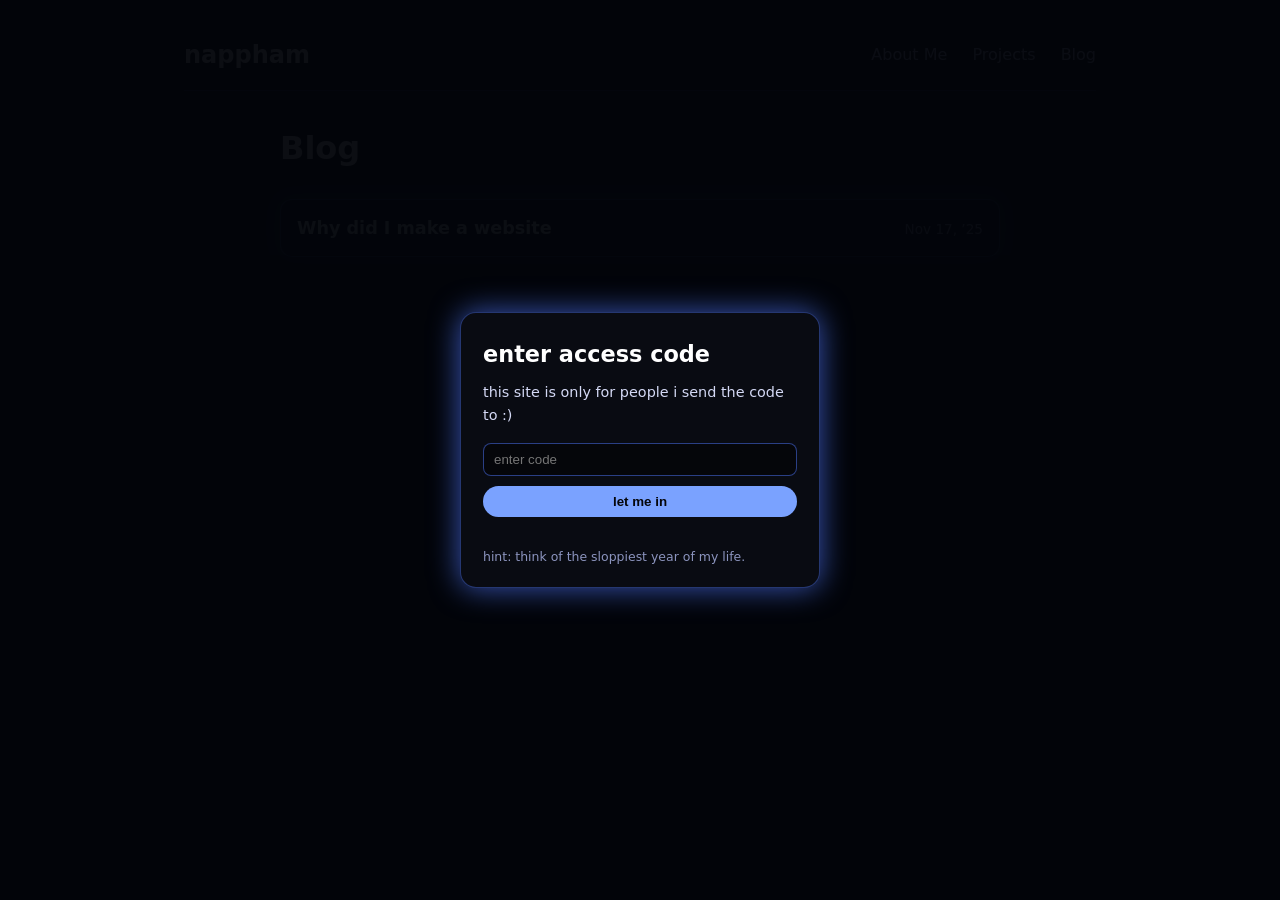
==== blog.html @ c8af6e07 "test" ====
<!DOCTYPE html>
<html lang="en">
<head>
  <meta charset="UTF-8" />
  <title>Blog – nappham</title>
  <meta name="viewport" content="width=device-width, initial-scale=1.0" />
  <link rel="stylesheet" href="styles.css" />
</head>
<body>

  <div class="container">
    <nav>
      <div class="logo">nappham</div>
      <div class="links">
        <a href="index.html">About Me</a>
        <a href="projects.html">Projects</a>
        <a href="blog.html">Blog</a>
      </div>
    </nav>

    <main class="blog">
      <h1>Blog</h1>

      <!-- Single blog post as a collapsible tab -->
      <details class="blog-entry">
        <summary>
          <div class="blog-entry-header">
            <span class="blog-entry-title">Why did I make a website</span>
            <span class="blog-entry-date">Nov 17, ’25</span>
          </div>
        </summary>

        <div class="blog-entry-body">
          <p>
            Good question! Although I want to put actual effort, this is essentially just website slop
            that I paid 10 dollars for. I guess my biggest reason is to have a portfolio outside of
            linkedin where I can customize the experience better and mostly have bragging rights.
            To be honest, I don't have a clear vision for this website mostly because building out
            this website will take a lot of work and I'm already really busy with grad apps,
            club/research work as well as just life in general. Hopefully I can make it so that this
            website has a 1/1000 chance every second to randomly jumpscare the viewer. Expect random
            overhauls to this website at random nights as I play around with different features and
            hopefully create something comprehensible.
          </p>

          <p>stuff I need to do for this website:</p>

          <ol>
            <li>center this fucking page properly (only about me is properly sized)</li>
            <li>port this to mobile (again only about me works so far)</li>
            <li>upload my resume and all my projects</li>
            <li>create live github commit timeline/display in about me linked to this website's repo</li>
            <li>uffdasfasfafdflk;lkjfdsalkjlkjfdsal;kjfdsafjlkaf</li>
            <li>actually push this website (eta 2026 feb?)</li>
          </ol>
        </div>
      </details>

      <!-- you can add more <details class="blog-entry"> blocks here for future posts -->
    </main>
  </div>

  <!-- ========== LOCK OVERLAY ========== -->
  <div class="lock-overlay" id="lock-overlay">
    <div class="lock-card">
      <h1>enter access code</h1>
      <p>this site is only for people i send the code to :)</p>

      <input
        type="password"
        id="lock-code"
        class="lock-input"
        placeholder="enter code"
        autocomplete="off"
      />
      <button class="lock-button" id="lock-submit">let me in</button>
      <div class="lock-error" id="lock-error"></div>

      <div class="lock-hint">
        hint: think of the sloppiest year of my life.
      </div>
    </div>
  </div>

  <script>
    const SECRET_CODE = "slop2025";               // same code as index/projects
    const ACCESS_KEY = "nappham-session-access";  // same session key

    const overlay = document.getElementById("lock-overlay");
    const lockInput = document.getElementById("lock-code");
    const lockButton = document.getElementById("lock-submit");
    const lockError = document.getElementById("lock-error");

    function unlock() {
      overlay.style.display = "none";
      sessionStorage.setItem(ACCESS_KEY, "granted");
    }

    function tryUnlock() {
      const value = lockInput.value.trim();
      if (!value) {
        lockError.textContent = "please enter the code.";
        return;
      }
      if (value === SECRET_CODE) {
        unlock();
      } else {
        lockError.textContent = "wrong code.";
        lockInput.value = "";
        lockInput.focus();
      }
    }

    if (sessionStorage.getItem(ACCESS_KEY) === "granted") {
      overlay.style.display = "none";
    } else {
      lockButton.addEventListener("click", tryUnlock);
      lockInput.addEventListener("keydown", (e) => {
        if (e.key === "Enter") {
          tryUnlock();
        }
      });
    }
  </script>
</body>
</html>
---- styles.css ----
/* ========== Reset ========== */
* {
  margin: 0;
  padding: 0;
  box-sizing: border-box;
}

/* make sure HTML hidden actually hides things */
[hidden] {
  display: none !important;
}

/* ========== Global ========== */
body {
  font-family: system-ui, -apple-system, BlinkMacSystemFont, "Segoe UI", sans-serif;
  line-height: 1.6;
  background: #05060a;   /* deep black with a hint of blue */
  color: #f0f4ff;
  padding: 20px 0;       /* vertical breathing room */
}

/* shared centered layout for all pages */
.container {
  max-width: 960px;
  margin: 0 auto;        /* centers horizontally */
  padding: 0 24px;       /* side padding */
}

/* ========== Navbar ========== */
nav {
  display: flex;
  justify-content: space-between;
  align-items: center;
  padding: 16px 0;
  margin-bottom: 30px;
  border-bottom: 1px solid rgba(80, 120, 255, 0.25);
}

nav .logo {
  font-size: 24px;
  font-weight: 700;
  color: #ffffff;
}

nav .links a {
  margin-left: 20px;
  text-decoration: none;
  color: #cfd8ff;
  font-weight: 500;
  transition: color 0.2s ease, opacity 0.2s ease;
}

nav .links a:hover {
  color: #7aa2ff;
  opacity: 0.9;
}

/* ========== Language Toggle (EN / FR) ========== */
.lang-switch {
  display: flex;
  justify-content: flex-end;
  gap: 8px;
  margin-top: 12px;
  margin-bottom: 4px;
}

.lang-btn {
  border-radius: 999px;
  border: 1px solid rgba(80, 120, 255, 0.4);
  background: #05060a;
  color: #cfd8ff;
  padding: 4px 10px;
  font-size: 0.85rem;
  cursor: pointer;
  transition: background 0.15s ease, color 0.15s ease, box-shadow 0.15s ease;
}

.lang-btn.active {
  background: #7aa2ff;
  color: #05060a;
  box-shadow: 0 0 12px rgba(80, 120, 255, 0.6);
}

.lang-btn:hover:not(.active) {
  background: #111422;
}

/* ========== Typography ========== */
h1, h2 {
  color: #ffffff;
  margin-bottom: 12px;
}

p {
  color: #d4d9f5;
  margin-bottom: 16px;
}

/* ========== About Section ========== */
.about {
  display: flex;
  align-items: flex-start;
  justify-content: space-between;
  gap: 40px;
  margin-top: 32px;
}

.about-text {
  flex: 1;
  max-width: 560px;      /* same column width as projects text */
}

.about-photo {
  flex: 0 0 280px;       /* fixed column for your photo */
}

.about-photo img {
  width: 100%;
  height: auto;
  border-radius: 20px;
  object-fit: cover;
  box-shadow: 0 0 32px rgba(80, 120, 255, 0.5);
}

/* ========== Projects Page ========== */
.projects {
  margin-top: 32px;
}

/* each project row: text on left, logo on right */
.project-item {
  display: flex;
  align-items: flex-start;
  justify-content: space-between;
  gap: 40px;
  margin-bottom: 40px;
}

.project-text {
  flex: 1;
  max-width: 560px;
}

/* right-side logo/image */
.project-logo {
  flex: 0 0 180px;
}

.project-logo img {
  width: 100%;
  height: auto;
  object-fit: contain;
  border-radius: 16px;
  background: #090b12;
  padding: 10px;
  box-shadow: 0 0 26px rgba(80, 120, 255, 0.45);
}

/* ========== Blog Page (collapsible tabs) ========== */
.blog {
  margin-top: 32px;
  max-width: 720px;      /* narrower text block */
  margin-left: auto;
  margin-right: auto;
}

/* single blog entry as an accordion */
.blog-entry {
  margin-top: 24px;
  background: #090b12;
  border-radius: 12px;
  border: 1px solid rgba(80, 120, 255, 0.35);
  box-shadow: 0 0 18px rgba(80, 120, 255, 0.25);
  overflow: hidden;
}

/* hide default marker */
.blog-entry summary {
  list-style: none;
}

.blog-entry summary::-webkit-details-marker {
  display: none;
}

/* clickable header */
.blog-entry-header {
  display: flex;
  justify-content: space-between;
  align-items: baseline;
  gap: 12px;
  padding: 14px 16px;
  cursor: pointer;
  user-select: none;
}

.blog-entry-title {
  font-size: 1.1rem;
  font-weight: 600;
  color: #f0f4ff;
}

.blog-entry-date {
  font-size: 0.85rem;
  color: #9aa3d1;
}

/* body of blog post */
.blog-entry-body {
  padding: 0 16px 16px;
  border-top: 1px solid rgba(80, 120, 255, 0.35);
  margin-top: 4px;
}

.blog-entry-body p {
  margin-bottom: 14px;
}

.blog-entry-body ol {
  margin-left: 24px;
  margin-top: 8px;
}

.blog-entry-body li {
  margin-bottom: 8px;
}

/* hover / open states */
.blog-entry:not([open]) .blog-entry-header:hover {
  background: #111422;
}

.blog-entry[open] .blog-entry-header {
  background: #111422;
}

/* ========== Lock Overlay (per-page code screen) ========== */
.lock-overlay {
  position: fixed;
  inset: 0;
  background: rgba(3, 5, 10, 0.96);
  display: flex;
  align-items: center;
  justify-content: center;
  z-index: 9999;
}

.lock-card {
  background: #090b12;
  border-radius: 16px;
  border: 1px solid rgba(80, 120, 255, 0.4);
  box-shadow: 0 0 30px rgba(80, 120, 255, 0.7);
  padding: 24px 22px 20px;
  max-width: 360px;
  width: 100%;
}

.lock-card h1 {
  font-size: 1.4rem;
  margin-bottom: 8px;
}

.lock-card p {
  font-size: 0.9rem;
  margin-bottom: 16px;
}

.lock-input {
  width: 100%;
  padding: 8px 10px;
  border-radius: 8px;
  border: 1px solid rgba(80, 120, 255, 0.5);
  background: #05060a;
  color: #f0f4ff;
  outline: none;
  margin-bottom: 10px;
}

.lock-input:focus {
  box-shadow: 0 0 12px rgba(80, 120, 255, 0.7);
}

.lock-button {
  width: 100%;
  border-radius: 999px;
  border: none;
  padding: 8px 0;
  background: #7aa2ff;
  color: #05060a;
  font-weight: 600;
  cursor: pointer;
  margin-bottom: 8px;
  transition: background 0.15s ease, box-shadow 0.15s ease;
}

.lock-button:hover {
  background: #9bb6ff;
  box-shadow: 0 0 16px rgba(80, 120, 255, 0.7);
}

.lock-error {
  font-size: 0.85rem;
  color: #ff6b81;
  min-height: 1.2em;
}

.lock-hint {
  margin-top: 6px;
  font-size: 0.78rem;
  color: #9aa3d1;
  opacity: 0.9;
}

/* ========== Responsive (mobile) ========== */
@media (max-width: 700px) {
  .about,
  .project-item {
    flex-direction: column-reverse;
    align-items: center;
  }

  .about-text,
  .project-text {
    max-width: 100%;
  }

  .about-photo,
  .project-logo {
    margin-bottom: 12px;
  }

  .about-photo {
    flex: 0 0 auto;
  }

  .project-logo {
    flex: 0 0 auto;
  }

  .about-photo img {
    width: 230px;
  }

  .project-logo img {
    width: 140px;
  }

  .blog {
    max-width: 100%;
  }

  .blog-entry-header {
    flex-direction: column;
    align-items: flex-start;
  }
}
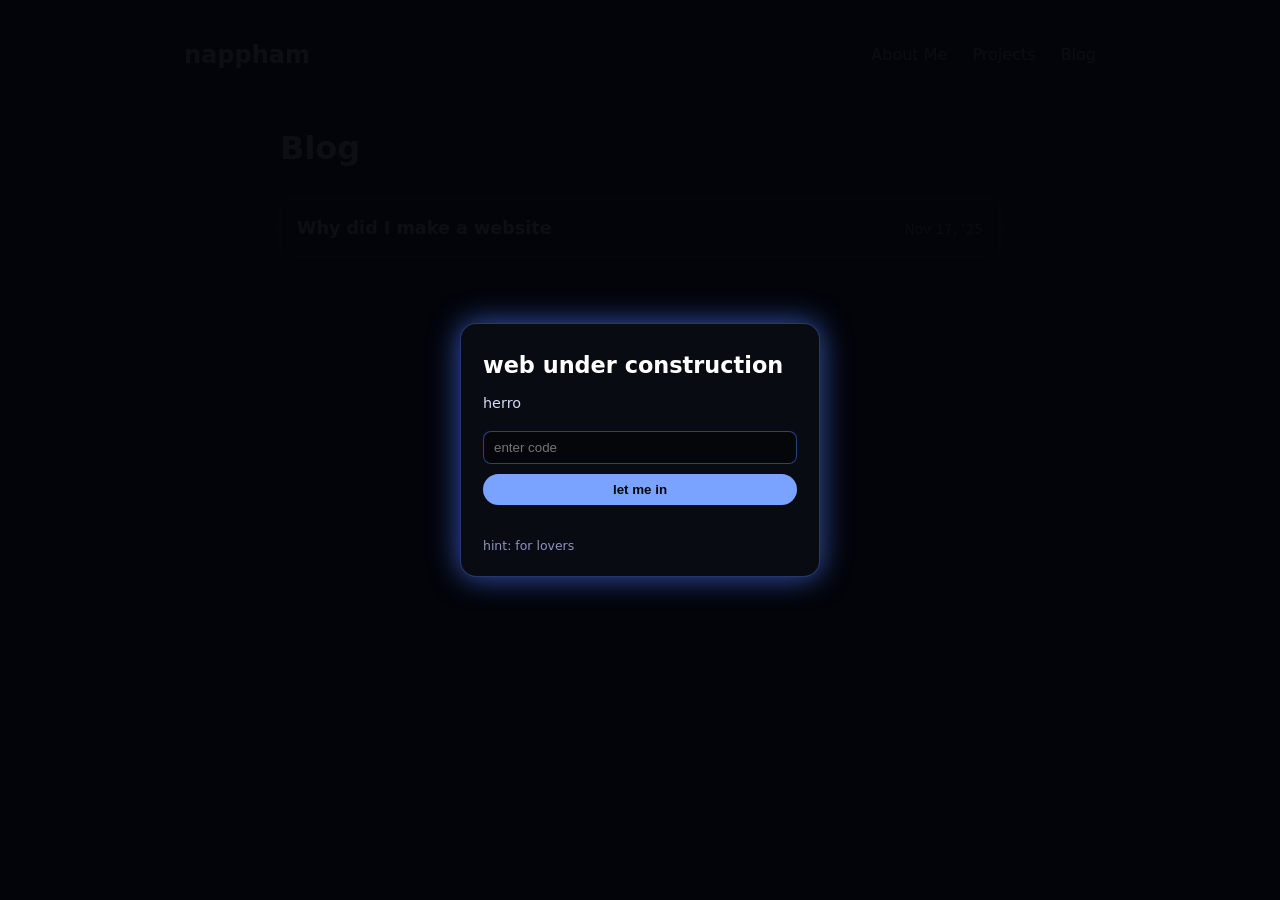
==== commit 658dc4c4: "last time i promise" ====
--- a/blog.html
+++ b/blog.html
@@ -63,8 +63,8 @@
   <!-- ========== LOCK OVERLAY ========== -->
   <div class="lock-overlay" id="lock-overlay">
     <div class="lock-card">
-      <h1>enter access code</h1>
-      <p>this site is only for people i send the code to :)</p>
+      <h1>web under construction</h1>
+      <p>herro</p>
 
       <input
         type="password"
@@ -77,13 +77,13 @@
       <div class="lock-error" id="lock-error"></div>
 
       <div class="lock-hint">
-        hint: think of the sloppiest year of my life.
+        hint: for lovers
       </div>
     </div>
   </div>
 
   <script>
-    const SECRET_CODE = "slop2025";               // same code as index/projects
+    const SECRET_CODE = "lamp";               // same code as index/projects
     const ACCESS_KEY = "nappham-session-access";  // same session key
 
     const overlay = document.getElementById("lock-overlay");
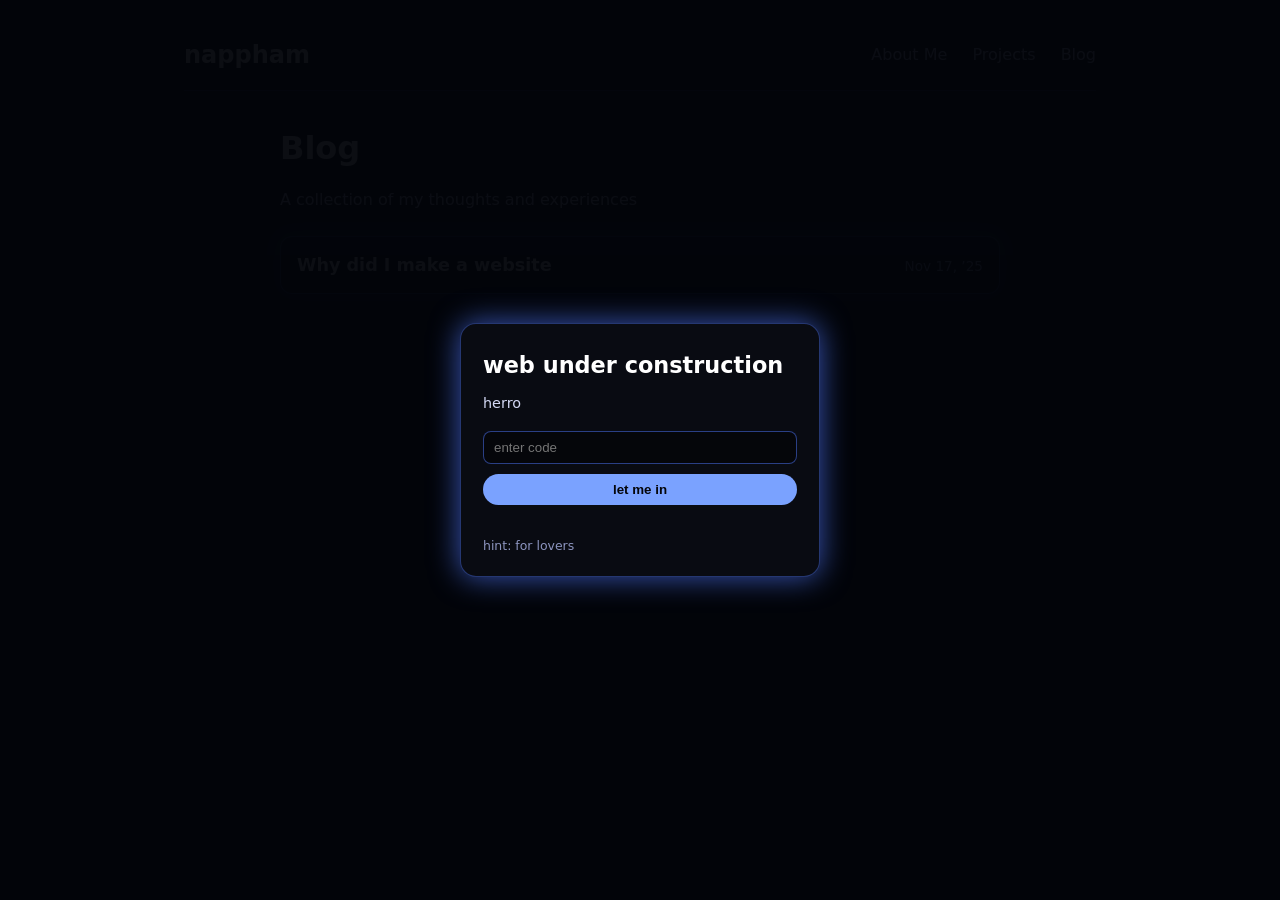
==== commit b627d8be: "lol" ====
--- a/blog.html
+++ b/blog.html
@@ -20,6 +20,8 @@
 
     <main class="blog">
       <h1>Blog</h1>
+
+      <p>A collection of my thoughts and experiences</p>
 
       <!-- Single blog post as a collapsible tab -->
       <details class="blog-entry">
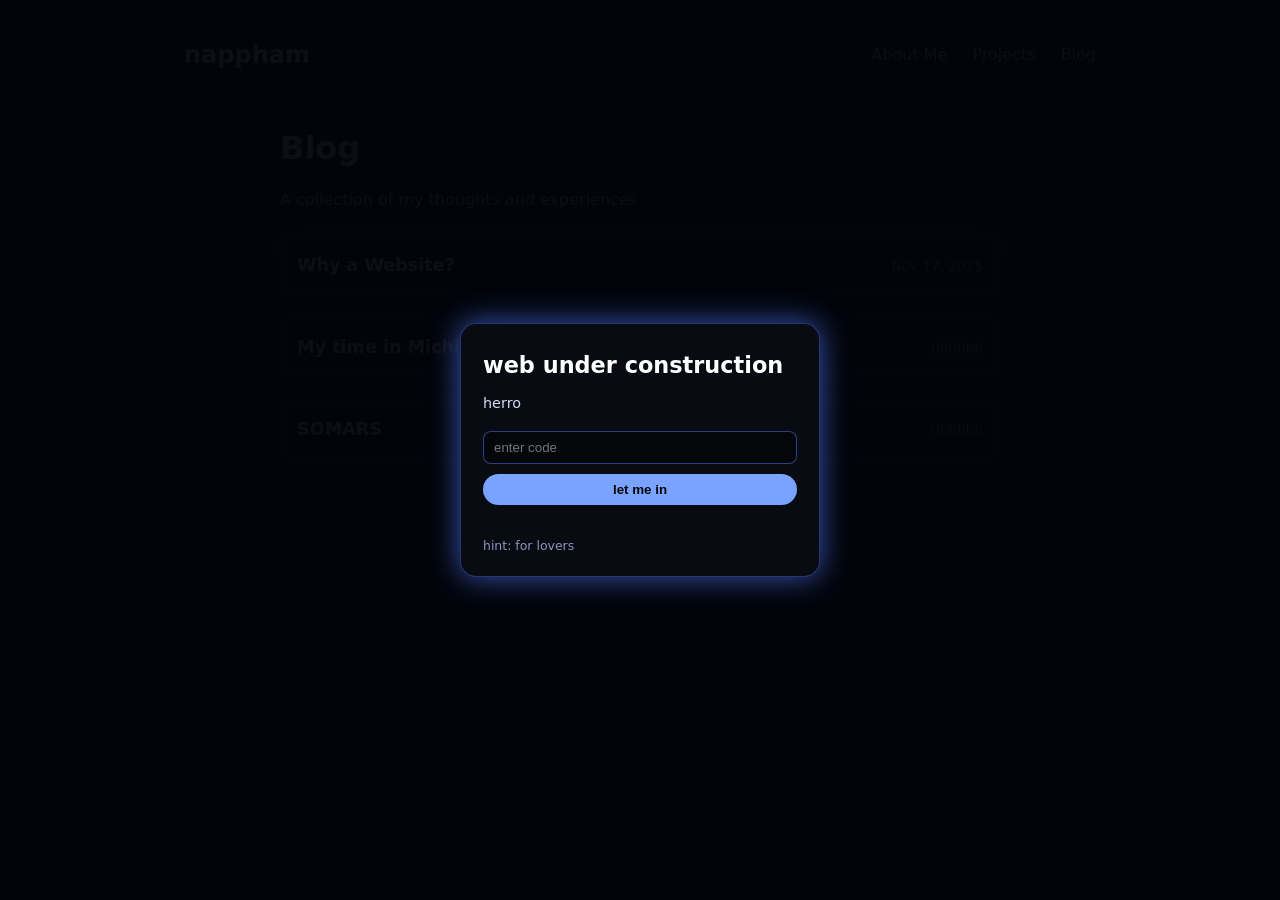
==== commit 80f5ff28: "lol" ====
--- a/blog.html
+++ b/blog.html
@@ -27,8 +27,8 @@
       <details class="blog-entry">
         <summary>
           <div class="blog-entry-header">
-            <span class="blog-entry-title">Why did I make a website</span>
-            <span class="blog-entry-date">Nov 17, ’25</span>
+            <span class="blog-entry-title">Why a Website?</span>
+            <span class="blog-entry-date">Nov 17, 2025</span>
           </div>
         </summary>
 
@@ -55,6 +55,38 @@
             <li>uffdasfasfafdflk;lkjfdsalkjlkjfdsal;kjfdsafjlkaf</li>
             <li>actually push this website (eta 2026 feb?)</li>
           </ol>
+        </div>
+      </details>
+
+      <details class="blog-entry">
+        <summary>
+          <div class="blog-entry-header">
+            <span class="blog-entry-title">My time in Michigan</span>
+            <span class="blog-entry-date">uhhhhh</span>
+          </div>
+        </summary>
+
+        <div class="blog-entry-body">
+          <p>
+            filler
+          </p>
+
+        </div>
+      </details>
+
+            <details class="blog-entry">
+        <summary>
+          <div class="blog-entry-header">
+            <span class="blog-entry-title">SOMARS</span>
+            <span class="blog-entry-date">uhhhhh</span>
+          </div>
+        </summary>
+
+        <div class="blog-entry-body">
+          <p>
+            filler
+          </p>
+
         </div>
       </details>
 
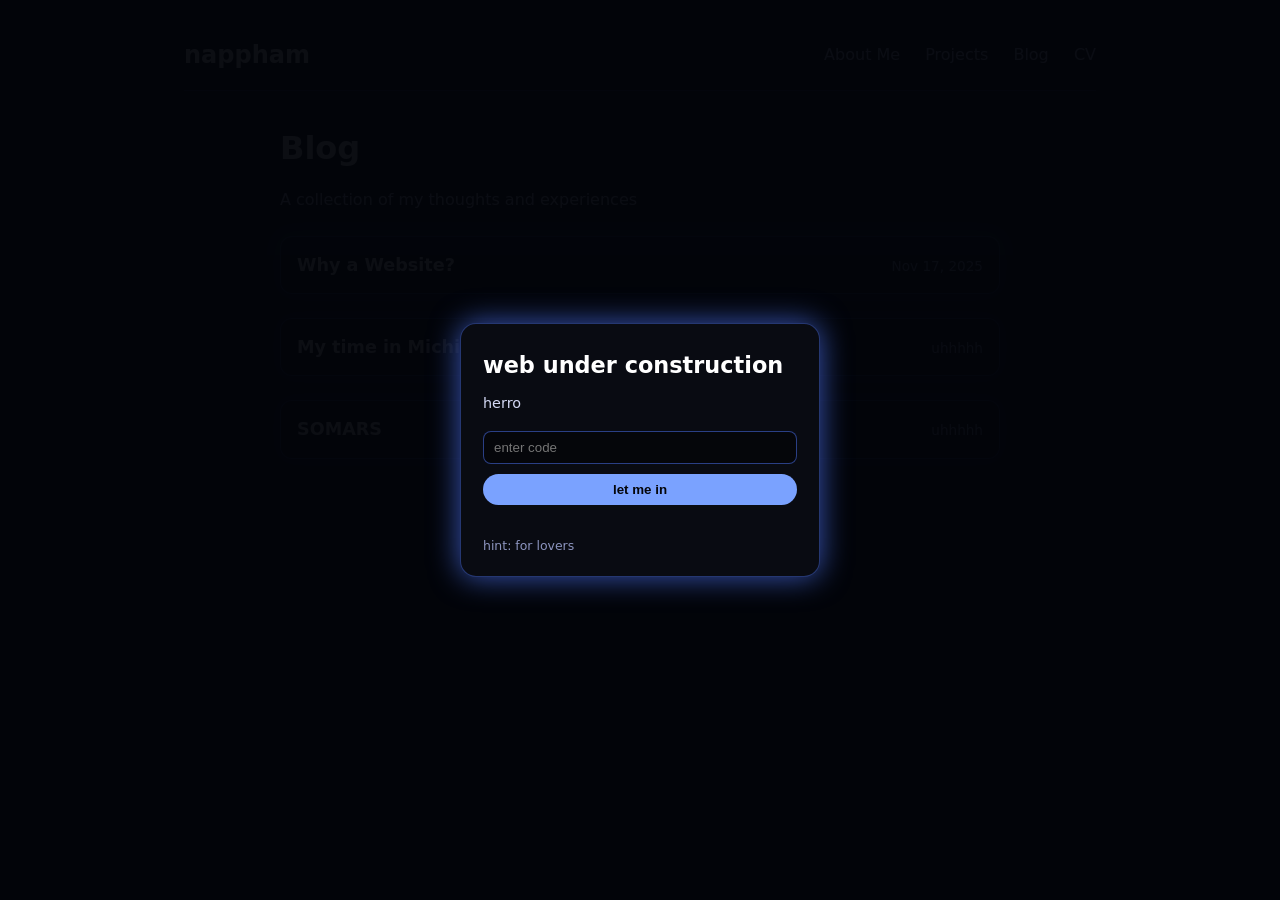
==== commit 9aa543f2: "lol" ====
--- a/blog.html
+++ b/blog.html
@@ -5,17 +5,20 @@
   <title>Blog – nappham</title>
   <meta name="viewport" content="width=device-width, initial-scale=1.0" />
   <link rel="stylesheet" href="styles.css" />
+  <link rel="icon" href="img/fumo.png" type="image/png" />
+
 </head>
 <body>
 
   <div class="container">
     <nav>
       <div class="logo">nappham</div>
-      <div class="links">
-        <a href="index.html">About Me</a>
-        <a href="projects.html">Projects</a>
-        <a href="blog.html">Blog</a>
-      </div>
+        <div class="links">
+          <a href="index.html">About Me</a>
+          <a href="projects.html">Projects</a>
+          <a href="blog.html">Blog</a>
+          <a href="cv.html">CV</a>
+        </div>
     </nav>
 
     <main class="blog">
--- a/styles.css
+++ b/styles.css
@@ -105,10 +105,24 @@
   margin-top: 32px;
 }
 
-.about-text {
+/* left side = stack of cards */
+.about-main {
   flex: 1;
-  max-width: 560px;      /* same column width as projects text */
-}
+  max-width: 560px;
+  display: flex;
+  flex-direction: column;
+  gap: 20px;
+}
+
+/* reusable card style */
+.about-card {
+  background: #090b12;
+  border-radius: 16px;
+  border: 1px solid rgba(80, 120, 255, 0.35);
+  box-shadow: 0 0 18px rgba(80, 120, 255, 0.25);
+  padding: 18px 24px 20px 20px;
+}
+
 
 .about-photo {
   flex: 0 0 280px;       /* fixed column for your photo */
@@ -121,19 +135,26 @@
   object-fit: cover;
   box-shadow: 0 0 32px rgba(80, 120, 255, 0.5);
 }
-
 /* ========== Projects Page ========== */
 .projects {
   margin-top: 32px;
-}
-
-/* each project row: text on left, logo on right */
+  display: flex;
+  flex-direction: column;
+  gap: 24px;             /* space between project cards */
+}
+
+/* each project = one card with text left, logo right */
 .project-item {
   display: flex;
   align-items: flex-start;
   justify-content: space-between;
   gap: 40px;
-  margin-bottom: 40px;
+
+  background: #090b12;
+  border-radius: 16px;
+  border: 1px solid rgba(80, 120, 255, 0.35);
+  box-shadow: 0 0 18px rgba(80, 120, 255, 0.25);
+  padding: 18px 20px 20px;
 }
 
 .project-text {
@@ -141,20 +162,50 @@
   max-width: 560px;
 }
 
-/* right-side logo/image */
+.project-text h2 {
+  margin-bottom: 8px;
+}
+
 .project-logo {
-  flex: 0 0 180px;
-}
+  flex: 0 0 200px;         /* you can bump this a bit too if you want */
+  display: flex;
+  flex-direction: column;
+  align-items: center;
+  gap: 24px;               /* was 12px – more space between the two logos */
+}
+
 
 .project-logo img {
   width: 100%;
   height: auto;
   object-fit: contain;
   border-radius: 16px;
-  background: #090b12;
+  background: #05060a;
   padding: 10px;
   box-shadow: 0 0 26px rgba(80, 120, 255, 0.45);
 }
+
+/* mobile: stack text + logo vertically */
+@media (max-width: 700px) {
+  .project-item {
+    flex-direction: column-reverse;
+    align-items: center;
+  }
+
+  .project-text {
+    max-width: 100%;
+  }
+
+  .project-logo {
+    flex: 0 0 auto;
+    width: 140px;
+  }
+
+  .project-logo img {
+    width: 100%;
+  }
+}
+
 
 /* ========== Blog Page (collapsible tabs) ========== */
 .blog {
@@ -355,3 +406,24 @@
   }
 }
 
+/* ========== CV Page ========== */
+.cv {
+  margin-top: 32px;
+  max-width: 720px;     /* narrow column like your screenshot */
+  margin-left: auto;
+  margin-right: auto;
+  display: flex;
+  flex-direction: column;
+  gap: 20px;
+}
+
+.cv-card ul {
+  list-style: none;
+  margin: 0;
+  padding-left: 0;
+}
+
+.cv-card ul li {
+  margin-bottom: 6px;
+}
+
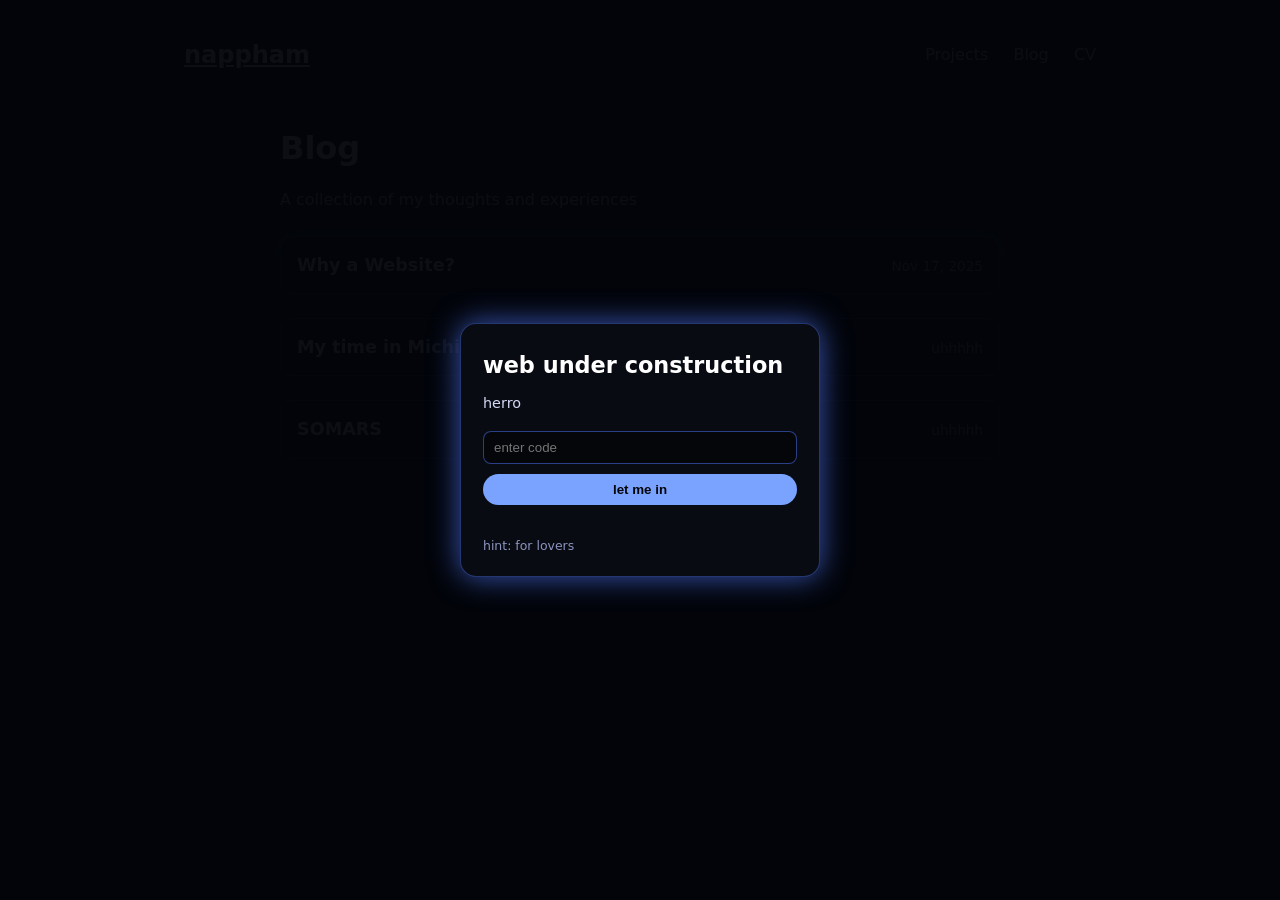
==== commit e4439c79: "lol" ====
--- a/blog.html
+++ b/blog.html
@@ -11,15 +11,14 @@
 <body>
 
   <div class="container">
-    <nav>
-      <div class="logo">nappham</div>
+      <nav>
+        <a href="index.html" class="logo">nappham</a>
         <div class="links">
-          <a href="index.html">About Me</a>
           <a href="projects.html">Projects</a>
           <a href="blog.html">Blog</a>
           <a href="cv.html">CV</a>
         </div>
-    </nav>
+      </nav>
 
     <main class="blog">
       <h1>Blog</h1>
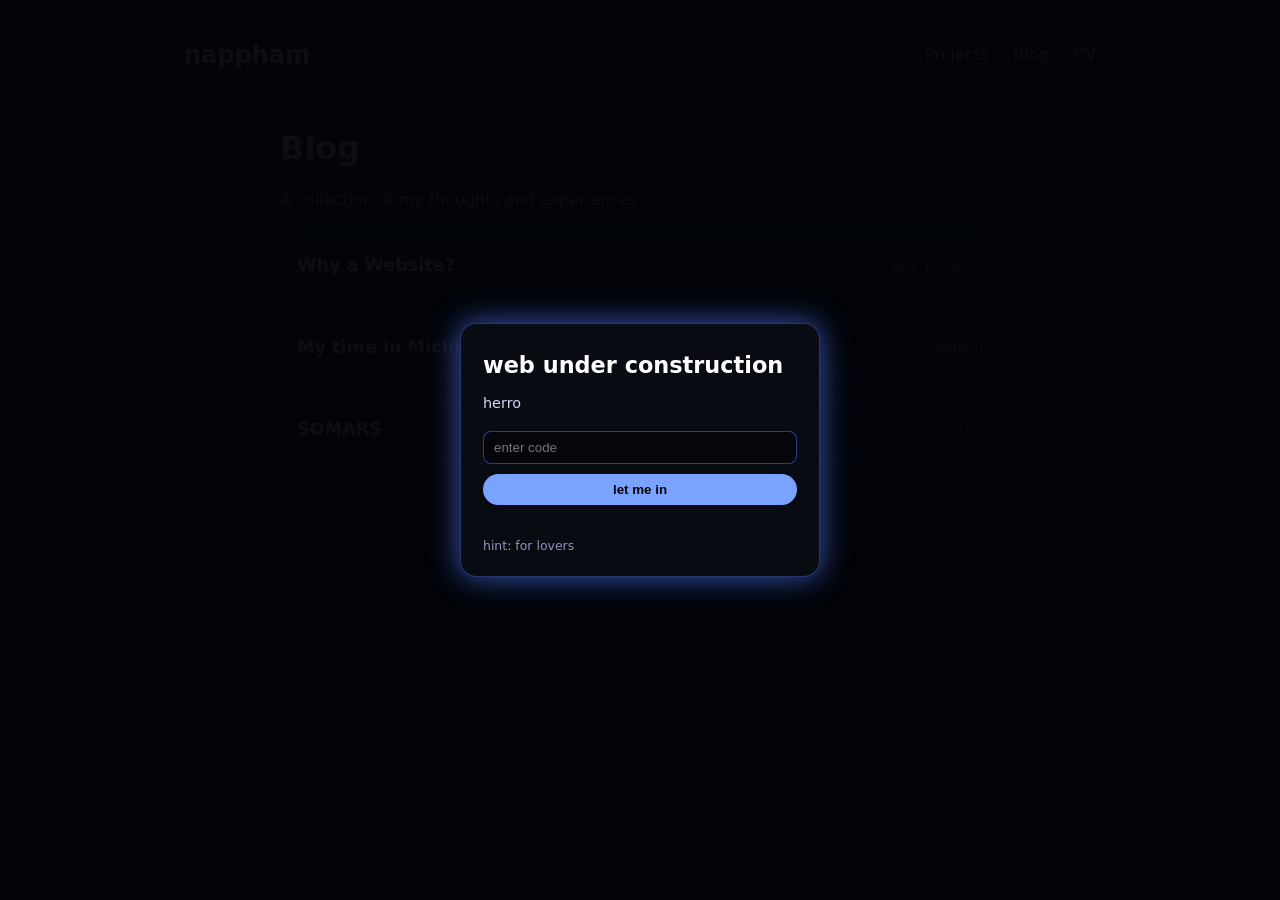
==== commit 8562e326: "lol" ====
--- a/blog.html
+++ b/blog.html
@@ -46,17 +46,6 @@
             overhauls to this website at random nights as I play around with different features and
             hopefully create something comprehensible.
           </p>
-
-          <p>stuff I need to do for this website:</p>
-
-          <ol>
-            <li>center this fucking page properly (only about me is properly sized)</li>
-            <li>port this to mobile (again only about me works so far)</li>
-            <li>upload my resume and all my projects</li>
-            <li>create live github commit timeline/display in about me linked to this website's repo</li>
-            <li>uffdasfasfafdflk;lkjfdsalkjlkjfdsal;kjfdsafjlkaf</li>
-            <li>actually push this website (eta 2026 feb?)</li>
-          </ol>
         </div>
       </details>
 
--- a/styles.css
+++ b/styles.css
@@ -427,3 +427,10 @@
   margin-bottom: 6px;
 }
 
+nav .logo {
+  font-size: 24px;
+  font-weight: 700;
+  color: #ffffff;
+  text-decoration: none;   /* add this line */
+}
+
